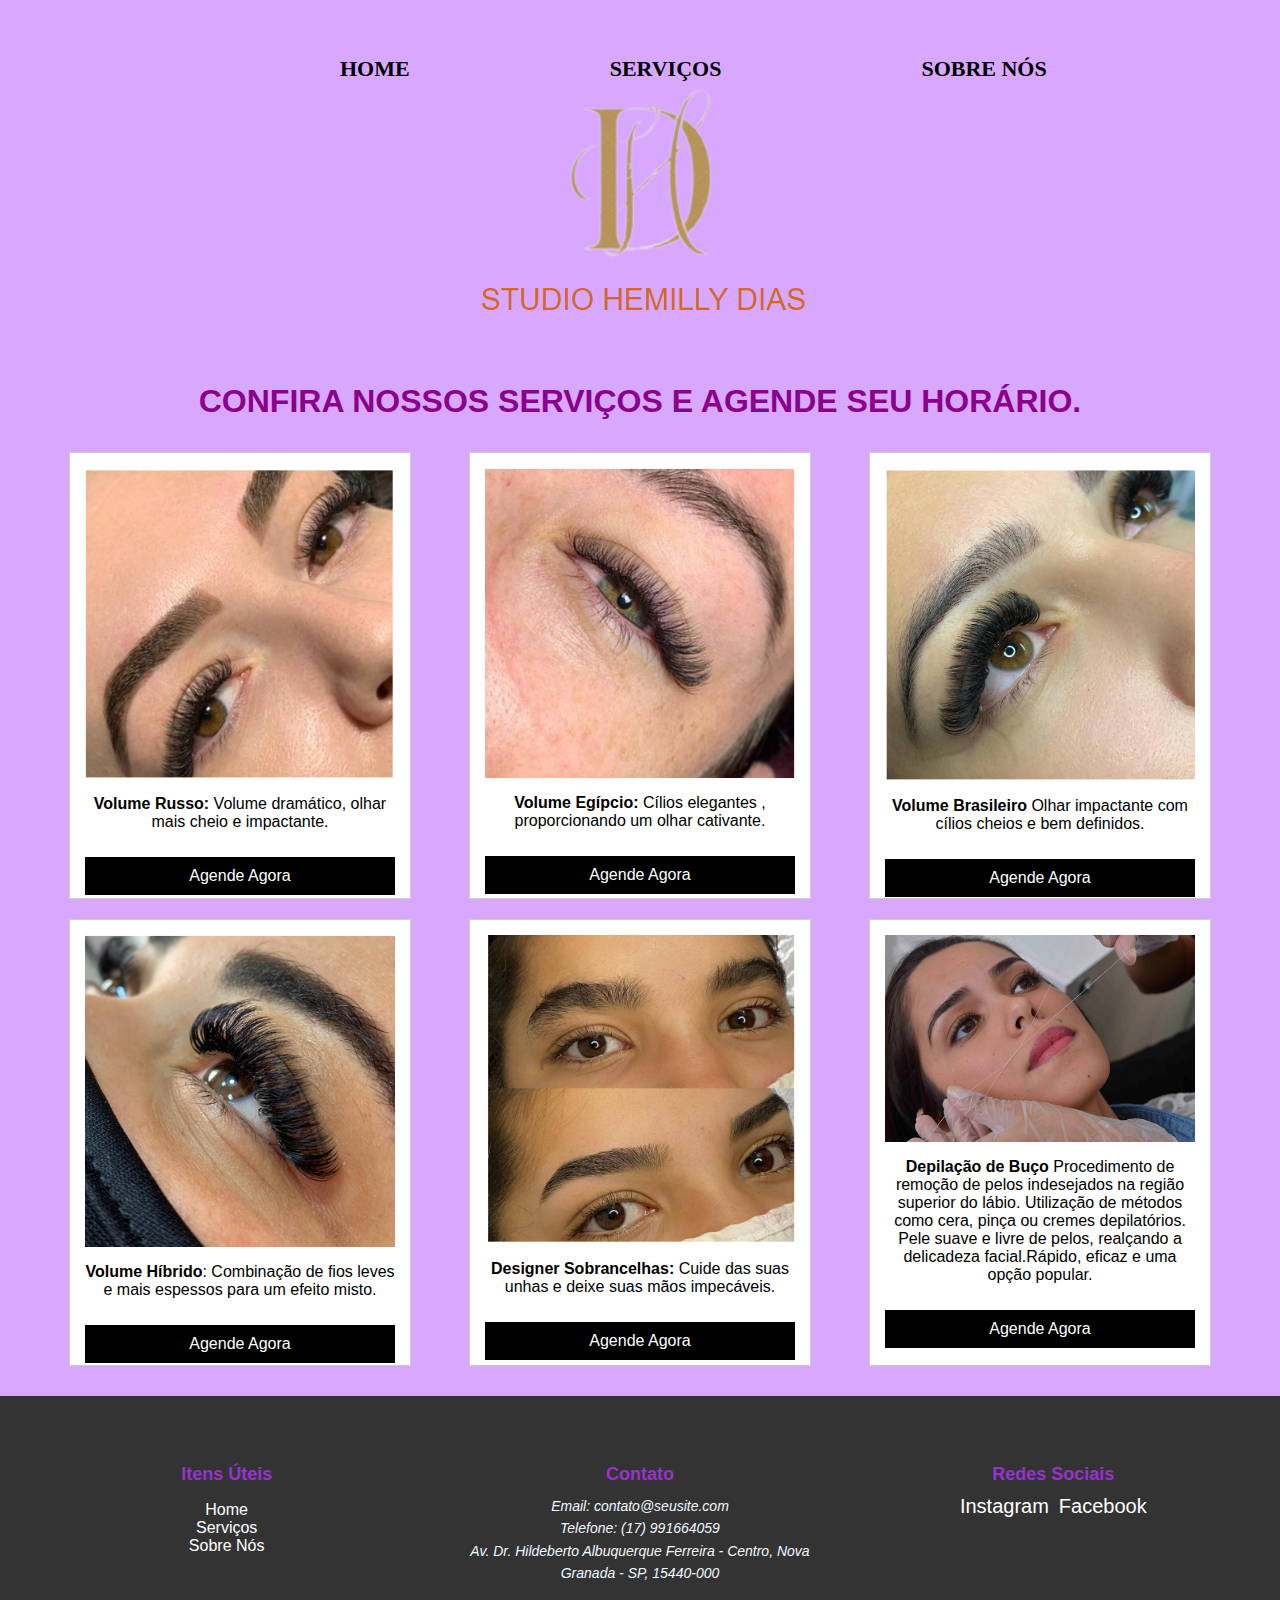
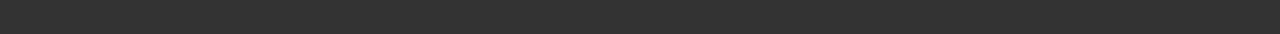
==== servicos.html @ c4c28fa1 "commit inicial" ====
<!DOCTYPE html>
<html lang="pt-br">
<head>
  <meta charset="UTF-8">
  <meta name="viewport" content="width=device-width, initial-scale=1.0">
  <title>Serviços</title>
  <style>
    body {
      font-family: Arial, sans-serif;
      margin: 0;
      padding: 0;
      background-color: #f4f4f4;
    }

    .container {
      display: flex;
      justify-content: space-around;
      align-items: flex-start;
      flex-wrap: wrap;
      max-width: 1200px;
      margin: 20px auto;
    }

    .servico {
      width: 310px;
      height: 415px; /* Altura fixa */
      border: 1px solid #ccc;
      margin: 10px;
      padding: 15px;
      text-align: center;
      background-color: #fff;
      display: flex;
      flex-direction: column;
    }

    .servico img {
      max-width: 100%;
      height: auto;
    }

    .botao-ler-mais,
    .botao-agende-agora {
      background-color: black;
      color: #fff;
      border: none;
      padding: 10px;
      text-align: center;
      text-decoration: none;
      display: inline-block;
      font-size: 16px;
      cursor: pointer;
      margin-top: 10px;
    }

    body {
      margin: 0;
      padding: 0;
      background-color: #d8a8ff; /* Lilás */
      font-family: Arial, sans-serif;
      text-align: center;
    }

    #menu {
      background-color: #d8a8ff; /* Lilás */
      padding: 20px;
    }

    #logo {
      display: block;
      margin: 0 auto;
    }

    #nomeEstudio {
      color:chocolate; /* Branco */
      font-size: 24px;
      margin-top: 10px;
    }

    .rodape {
    background-color: #333;
    color: #fff;
    padding: 40px 20px;
    display: flex;
    justify-content: space-around;
    align-items: flex-start;
    flex-wrap: wrap;
}

.rodape .coluna {
    flex: 1;
    margin: 10px;
    text-align: center; /* Adicionado para centralizar o conteúdo */
}

.rodape p {
    margin: 0;
    font-size: 14px;
    line-height: 1.6;
}

.rodape h3 {
    color: darkorchid; /* Cor amarela como destaque para títulos */
    font-size: 18px;
    margin-bottom: 10px;
}

.rodape a {
    color: #fff;
    text-decoration: none;
    transition: color 0.3s ease-in-out;
}

.rodape a:hover {
    color: darkorchid; /* Cor amarela como destaque no hover */
}

.rodape ul {
    list-style: none; /* Removendo marcadores de lista */
    padding: 0;
}

.redes-sociais {
    display: flex;
    gap: 10px;
    justify-content: center; /* Adicionado para centralizar os ícones de redes sociais */
}

.redes-sociais a {
    text-decoration: none;
    color: #fff;
    font-size: 20px; /* Tamanho dos ícones de redes sociais */
}

.redes-sociais a:hover {
    color: darkorchid; /* Cor amarela como destaque no hover */
}

header{
    position: absolute;
    top: 0;
    left: 0;
    width: 100%;
    padding: 40px 100px;
    display: flex;
    align-items:center ;
    justify-content: space-between;
}

header.logo {
    position: relative;
    max-width: 150px;

}

header .navegation ul{
    position: relative;
    display: flex;
}

header .navegation li {
    list-style: none;
    
    
}

header .navegation li a {
    color:black;
    display:inline-block ;
    text-decoration: none;
    font-weight: 500;
    font-size: 22px;
    margin-left: 200px;
    font-family: 'Sora';
    font-weight: bold;

}

header .navegation li a:hover {
    color:palevioletred;
    transform: scale(1.7);
    

}

  </style>
</head>
<body>
  <div id="menu">
    <a href="index.html">
      <img id="logo" src="imagens/logohd.png" alt="Logo Studio Hemilly Dias" style="margin-top: 60px;">
    </a>
  <header>
    <nav class="navegation">
      
        <ul>
      
            <li><a href="index.html">HOME</a></li>
            <li><a href="servicos.html">SERVIÇOS</a></li>
            <li><a href="sobrenos.html">SOBRE NÓS </a></li>
            
         
            
        </ul>
    </nav>
</header>

   
       
      </div>
      <h1 style="font-family: 'Franklin Gothic Medium', 'Arial Narrow', Arial, sans-serif, 'Arial Narrow', Arial, sans-serif; color: darkmagenta;"> CONFIRA NOSSOS SERVIÇOS E AGENDE SEU HORÁRIO.</h1>
     
  <div class="container">
    
    <div class="servico">
      <img src="imagens/olho1.png" alt="Cílios Russo">
      <p><b>Volume Russo:</b> Volume dramático, olhar mais cheio e impactante.</p>
    
      <p class="mais-info" style="display:none;">Aqui está mais informação sobre o serviço de Cílios Russo...</p>
      <button class="botao-agende-agora" onclick="agendeAgora()">Agende Agora</button>
    </div>

    <div class="servico">
      <img src="imagens/olho2.png" alt="Manicure">
      <p><b>Volume Egípcio:</b> Cílios elegantes , proporcionando um olhar cativante.</p>
    
      <p class="mais-info" style="display:none;">Aqui está mais informação sobre o serviço de Manicure...</p>
      <button class="botao-agende-agora" onclick="agendeAgora()">Agende Agora</button>
    </div>

    <div class="servico">
        <img src="imagens/olho3.png" alt="Manicure">
        <p> <b>Volume Brasileiro</b>  Olhar impactante com cílios cheios e bem definidos.</p>
        
        <p class="mais-info" style="display:none;">Aqui está mais informação sobre o serviço de Manicure...</p>
        <button class="botao-agende-agora" onclick="agendeAgora()">Agende Agora</button>
      </div>
      <div class="servico">
        <img src="imagens/olha4.png" alt="Cílios Russo">
        <p> <B> Volume Híbrido</B>: Combinação de fios leves e mais espessos para um efeito misto.</p>
       
        <p class="mais-info" style="display:none;">Aqui está mais informação sobre o serviço de Cílios Russo...</p>
        <button class="botao-agende-agora" onclick="agendeAgora()">Agende Agora</button>
      </div>
  
      <div class="servico">
        <img src="imagens/sobra2.png" alt="Manicure">
        <p> <b> Designer Sobrancelhas: </b> Cuide das suas unhas e deixe suas mãos impecáveis.</p>
      
        <p class="mais-info" style="display:none;">Aqui está mais informação sobre o serviço de Manicure...</p>
        <button class="botao-agende-agora" onclick="agendeAgora()">Agende Agora</button>
      </div>
  
      <div class="servico">
          <img src="imagens/buço.jpg" alt="Manicure">
          <p> <b> Depilação de Buço </b> Procedimento de remoção de pelos indesejados na região superior do lábio. Utilização de métodos como cera, pinça ou cremes depilatórios. Pele suave e livre de pelos, realçando a delicadeza facial.Rápido, eficaz e uma opção popular.</p>
          
          <p class="mais-info" style="display:none;">Aqui está mais informação sobre o serviço de Manicure...</p>
          <button class="botao-agende-agora" onclick="agendeAgora()">Agende Agora</button>
        </div>
    
    

      
    

    <!-- Adicione mais serviços conforme necessário -->

  </div>





  <footer class="rodape">
    <div class="coluna">
        <h3>Itens Úteis</h3>
        <ul>
            <li><a href="index.html">Home</a></li>
            <li><a href="servicos.html">Serviços</a></li>
            <li><a href="sobrenos.html">Sobre Nós</a></li>
           
        </ul>
    </div>

    <div class="coluna">
      <h3>Contato</h3>
      <p style="font-style: italic;color: aliceblue;">Email: contato@seusite.com</p>
      <p style="font-style: italic;color: aliceblue;">Telefone: (17) 991664059</p>
      <p style="font-style: italic;color: aliceblue;">Av. Dr. Hildeberto Albuquerque Ferreira - Centro, Nova Granada - SP, 15440-000</p>
     
  </div>

    <div class="coluna">
      <h3>Redes Sociais</h3>
      <div class="redes-sociais">
          <a href="https://www.instagram.com/hemillydias.studio/" target="_blank">Instagram</a>
          <a href="https://www.facebook.com/profile.php?id=100006265696446" target="_blank">Facebook</a>
          <!-- Adicione mais redes sociais conforme necessário -->
      </div>
  </div>

  
</footer>

  <script>
   
    //função para agendar horario

    function agendeAgora() {
    var mensagem = encodeURIComponent("Olá! Gostaria de agendar um serviço no Studio Hemilly Dias. Poderia me fornecer mais informações?");
    var linkWhatsApp = "https://api.whatsapp.com/send?phone=17991664059&text=" + mensagem;

    window.open(linkWhatsApp, '_blank');
  }
  </script>

</body>
</html>
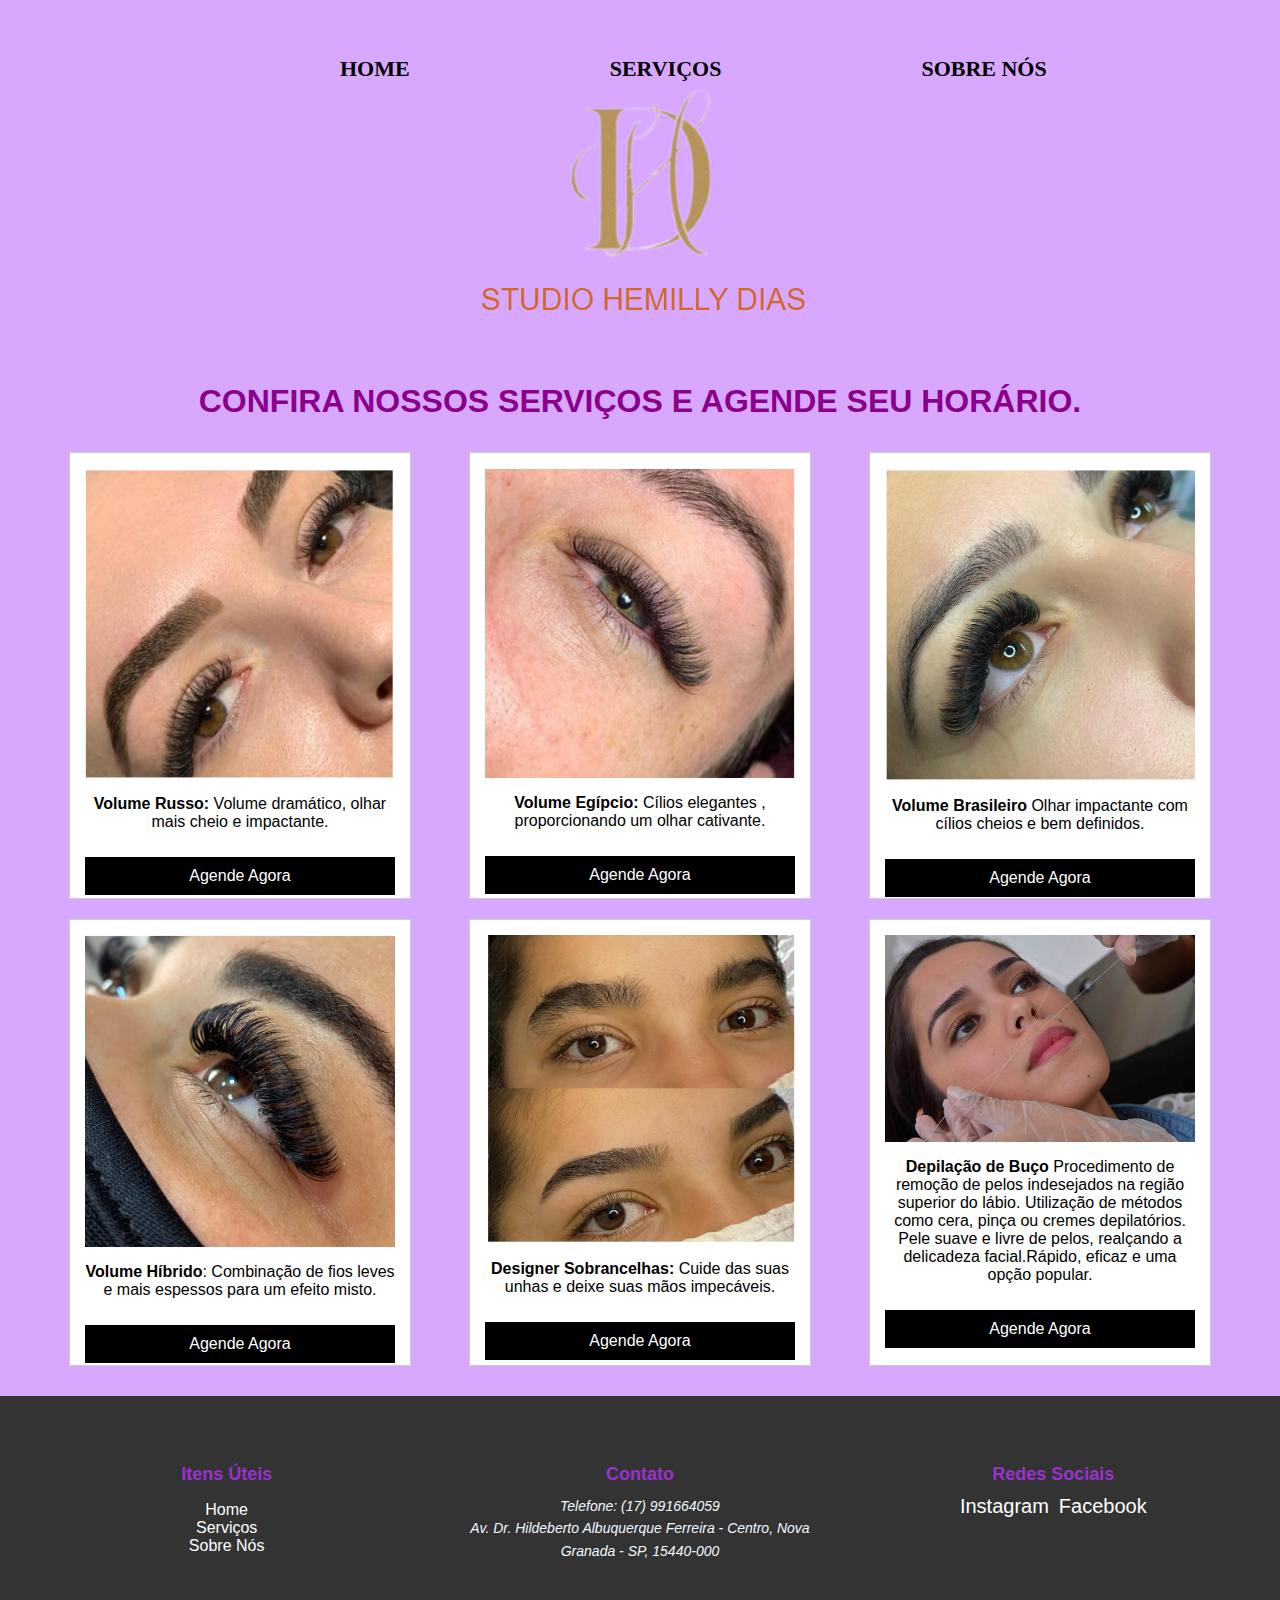
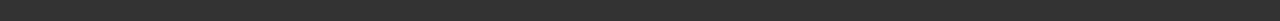
==== commit d6770c03: "commit correção" ====
--- a/servicos.html
+++ b/servicos.html
@@ -284,7 +284,7 @@
 
     <div class="coluna">
       <h3>Contato</h3>
-      <p style="font-style: italic;color: aliceblue;">Email: contato@seusite.com</p>
+    
       <p style="font-style: italic;color: aliceblue;">Telefone: (17) 991664059</p>
       <p style="font-style: italic;color: aliceblue;">Av. Dr. Hildeberto Albuquerque Ferreira - Centro, Nova Granada - SP, 15440-000</p>
      
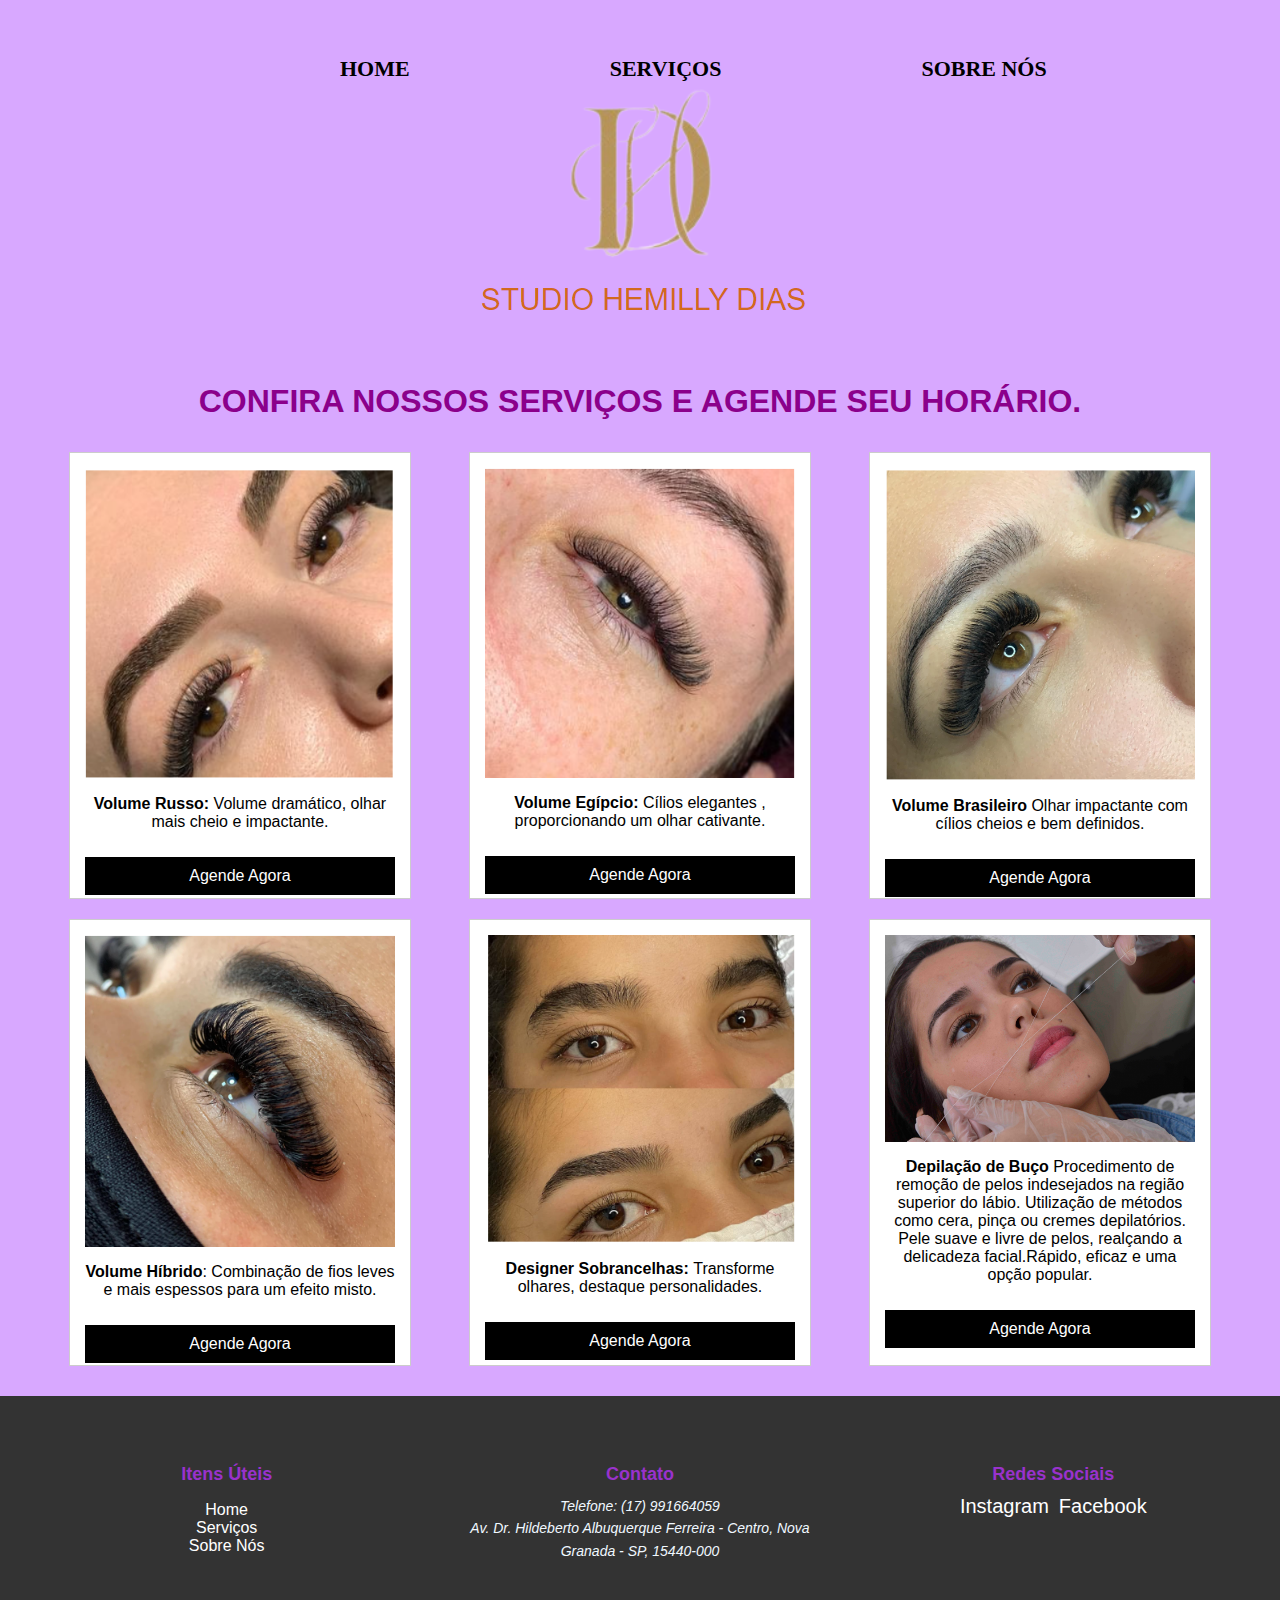
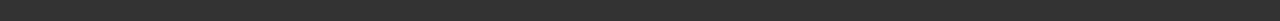
==== commit 0d7f2f70: "commit update" ====
--- a/servicos.html
+++ b/servicos.html
@@ -244,7 +244,7 @@
   
       <div class="servico">
         <img src="imagens/sobra2.png" alt="Manicure">
-        <p> <b> Designer Sobrancelhas: </b> Cuide das suas unhas e deixe suas mãos impecáveis.</p>
+        <p> <b> Designer Sobrancelhas: </b> Transforme olhares, destaque personalidades.</p>
       
         <p class="mais-info" style="display:none;">Aqui está mais informação sobre o serviço de Manicure...</p>
         <button class="botao-agende-agora" onclick="agendeAgora()">Agende Agora</button>
